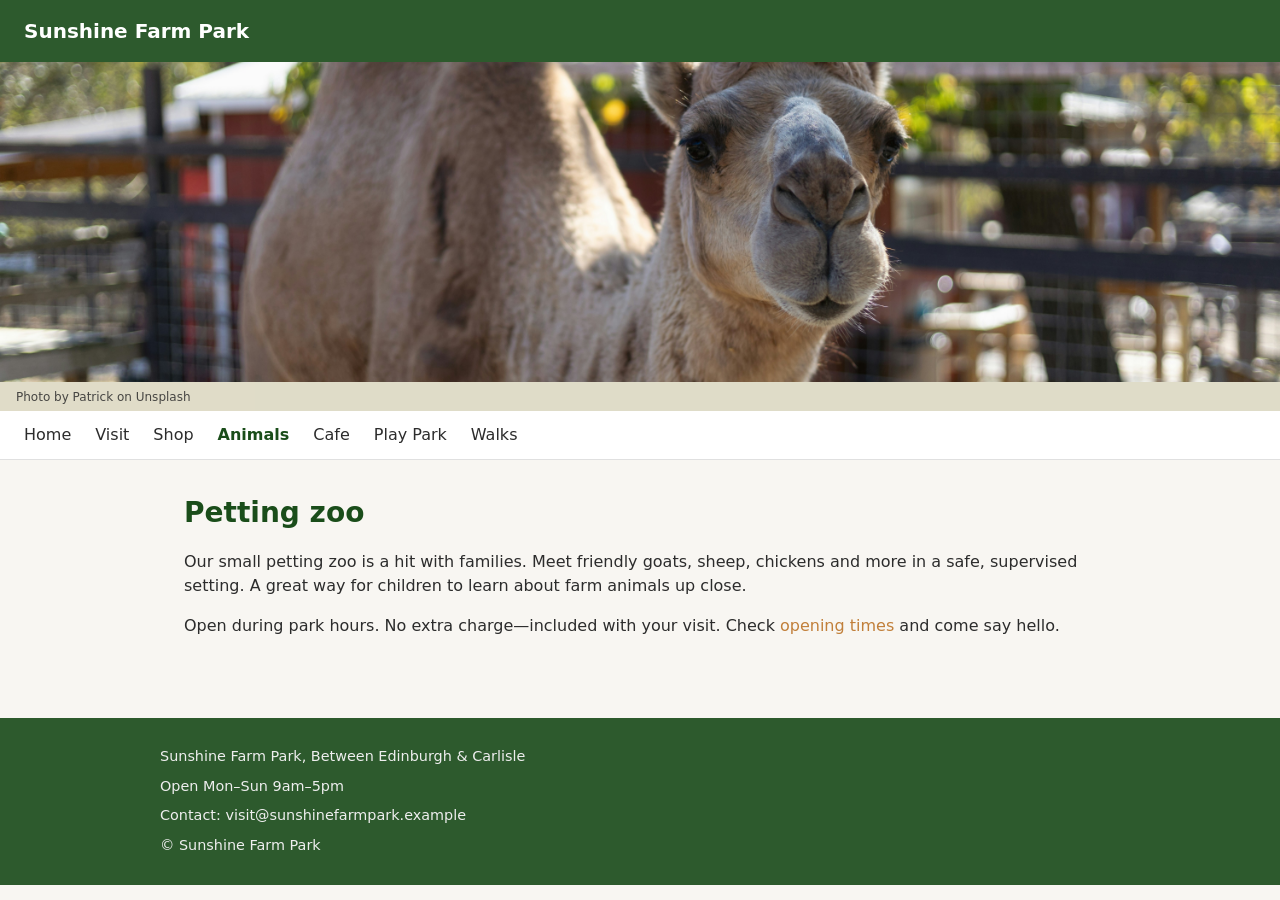
==== animals.html @ f55d2bb6 "Initial commit" ====
<!DOCTYPE html>
<html lang="en">
<head>
  <meta charset="UTF-8">
  <meta name="viewport" content="width=device-width, initial-scale=1.0">
  <title>Animals | Sunshine Farm Park</title>
  <link rel="stylesheet" href="css/style.css">
</head>
<body>
  <header>
    <a href="index.html" class="logo">Sunshine Farm Park</a>
  </header>
  <div class="hero" aria-label="Hero image">
    <figure class="hero-figure">
      <img src="assets/hero-animals.jpg" alt="A camel in a fenced area at the farm">
      <figcaption class="hero-credit">Photo by <a href="https://unsplash.com/@goosepicklefire?utm_source=unsplash&utm_medium=referral&utm_content=creditCopyText">Patrick</a> on <a href="https://unsplash.com/photos/a-camel-standing-in-a-fenced-in-area-8kKOHw2SJds?utm_source=unsplash&utm_medium=referral&utm_content=creditCopyText">Unsplash</a></figcaption>
    </figure>
  </div>
  <nav class="main-nav" aria-label="Main navigation">
    <button type="button" class="nav-toggle" aria-label="Toggle menu" aria-expanded="false">Menu</button>
    <ul class="nav-list">
      <li><a href="index.html">Home</a></li>
      <li><a href="visit.html">Visit</a></li>
      <li><a href="shop.html">Shop</a></li>
      <li class="current">Animals</li>
      <li><a href="cafe.html">Cafe</a></li>
      <li><a href="play-park.html">Play Park</a></li>
      <li><a href="walks.html">Walks</a></li>
    </ul>
  </nav>
  <main>
    <h1>Petting zoo</h1>
    <p>Our small petting zoo is a hit with families. Meet friendly goats, sheep, chickens and more in a safe, supervised setting. A great way for children to learn about farm animals up close.</p>
    <p>Open during park hours. No extra charge—included with your visit. Check <a href="visit.html">opening times</a> and come say hello.</p>
  </main>
  <footer class="site-footer">
    <div class="footer-inner">
      <p class="footer-address">Sunshine Farm Park, Between Edinburgh &amp; Carlisle</p>
      <p class="footer-times">Open Mon–Sun 9am–5pm</p>
      <p class="footer-contact">Contact: visit@sunshinefarmpark.example</p>
      <p class="footer-copy">&copy; Sunshine Farm Park</p>
    </div>
  </footer>
  <script src="js/main.js"></script>
</body>
</html>
---- css/style.css ----
/* Sunshine Farm Park – base and layout */

:root {
  --color-bg: #f8f6f2;
  --color-text: #2c2c2c;
  --color-heading: #1a4d1a;
  --color-accent: #c17f3a;
  --color-header-bg: #2d5a2d;
  --color-header-text: #fff;
  --color-footer-bg: #2d5a2d;
  --color-footer-text: #eee;
  --color-hero-bg: #e0dcc8;
  --font-body: system-ui, -apple-system, BlinkMacSystemFont, 'Segoe UI', Roboto, sans-serif;
  --font-heading: 'Segoe UI', system-ui, sans-serif;
  --max-width: 960px;
  --spacing: 1rem;
  --radius: 8px;
}

*,
*::before,
*::after {
  box-sizing: border-box;
}

body {
  margin: 0;
  font-family: var(--font-body);
  font-size: 1rem;
  line-height: 1.5;
  color: var(--color-text);
  background: var(--color-bg);
}

a {
  color: var(--color-accent);
  text-decoration: none;
}

a:hover {
  text-decoration: underline;
}

a:focus-visible {
  outline: 2px solid var(--color-accent);
  outline-offset: 2px;
}

/* Header */
header {
  background: var(--color-header-bg);
  color: var(--color-header-text);
  padding: var(--spacing) 1.5rem;
}

.logo {
  font-family: var(--font-heading);
  font-weight: 700;
  font-size: 1.25rem;
  color: inherit;
}

.logo:hover {
  text-decoration: none;
  opacity: 0.9;
}

/* Hero */
.hero {
  background: var(--color-hero-bg);
  min-height: 200px;
  display: flex;
  align-items: center;
  justify-content: center;
}

.hero-placeholder {
  color: var(--color-text);
  font-size: 1.125rem;
  opacity: 0.8;
}

.hero figure {
  margin: 0;
  width: 100%;
}

.hero img {
  width: 100%;
  height: auto;
  max-height: 320px;
  object-fit: cover;
  display: block;
}

.hero-credit {
  font-size: 0.75rem;
  color: var(--color-text);
  opacity: 0.85;
  padding: 0.35rem 1rem;
  margin: 0;
  background: var(--color-hero-bg);
}

.hero-credit a {
  color: inherit;
}

/* Nav */
.main-nav {
  background: #fff;
  border-bottom: 1px solid #e0e0e0;
  padding: 0 1.5rem;
}

.nav-toggle {
    display: none;
    height: 2.5rem;
    margin: 0.5rem 0;
    padding: 8px;
    border: 1px solid #ccc;
    border-radius: var(--radius);
    background: #fff;
    cursor: pointer;
    font-size: 1.25rem;
}

.nav-toggle:focus-visible {
  outline: 2px solid var(--color-accent);
  outline-offset: 2px;
}

.nav-list {
  list-style: none;
  margin: 0;
  padding: 0;
  display: flex;
  flex-wrap: wrap;
  gap: 0.25rem 1.5rem;
}

.nav-list a {
  display: block;
  padding: 0.75rem 0;
  color: var(--color-text);
  font-weight: 500;
}

.nav-list a:hover,
.nav-list a:focus-visible {
  color: var(--color-accent);
}

.nav-list li {
  color: var(--color-text);
}

.nav-list .current {
  padding: 0.75rem 0;
  font-weight: 600;
  color: var(--color-heading);
}

/* Main */
main {
  max-width: var(--max-width);
  margin: 0 auto;
  padding: 2rem 1.5rem;
}

main h1 {
  font-family: var(--font-heading);
  font-size: 1.75rem;
  color: var(--color-heading);
  margin-top: 0;
  margin-bottom: 1rem;
}

main h2 {
  font-family: var(--font-heading);
  font-size: 1.25rem;
  color: var(--color-heading);
  margin-top: 1.5rem;
  margin-bottom: 0.5rem;
}

/* Footer */
.site-footer {
  background: var(--color-footer-bg);
  color: var(--color-footer-text);
  padding: 1.5rem;
  margin-top: 2rem;
}

.footer-inner {
  max-width: var(--max-width);
  margin: 0 auto;
  font-size: 0.9rem;
  display: flex;
  flex-direction: column;
}

.footer-inner p {
  margin: 0.25rem 0;
}

.footer-inner a {
  color: #c9e0c9;
}

.built-by {
  align-self: flex-end;
}

/* Responsive: show toggle and collapse nav on small screens */
@media (max-width: 768px) {
  .nav-toggle {
    display: block;
  }

  .nav-list.is-open {
    display: flex;
  }

  .main-nav .nav-list {
    display: none;
    flex-direction: column;
    gap: 0;
    padding-bottom: 0.5rem;
  }

  .nav-list a,
  .nav-list .current {
    padding: 0.5rem 0;
  }
}

@media (min-width: 769px) {
  .nav-toggle {
    display: none;
  }

  .main-nav .nav-list {
    display: flex;
  }
}
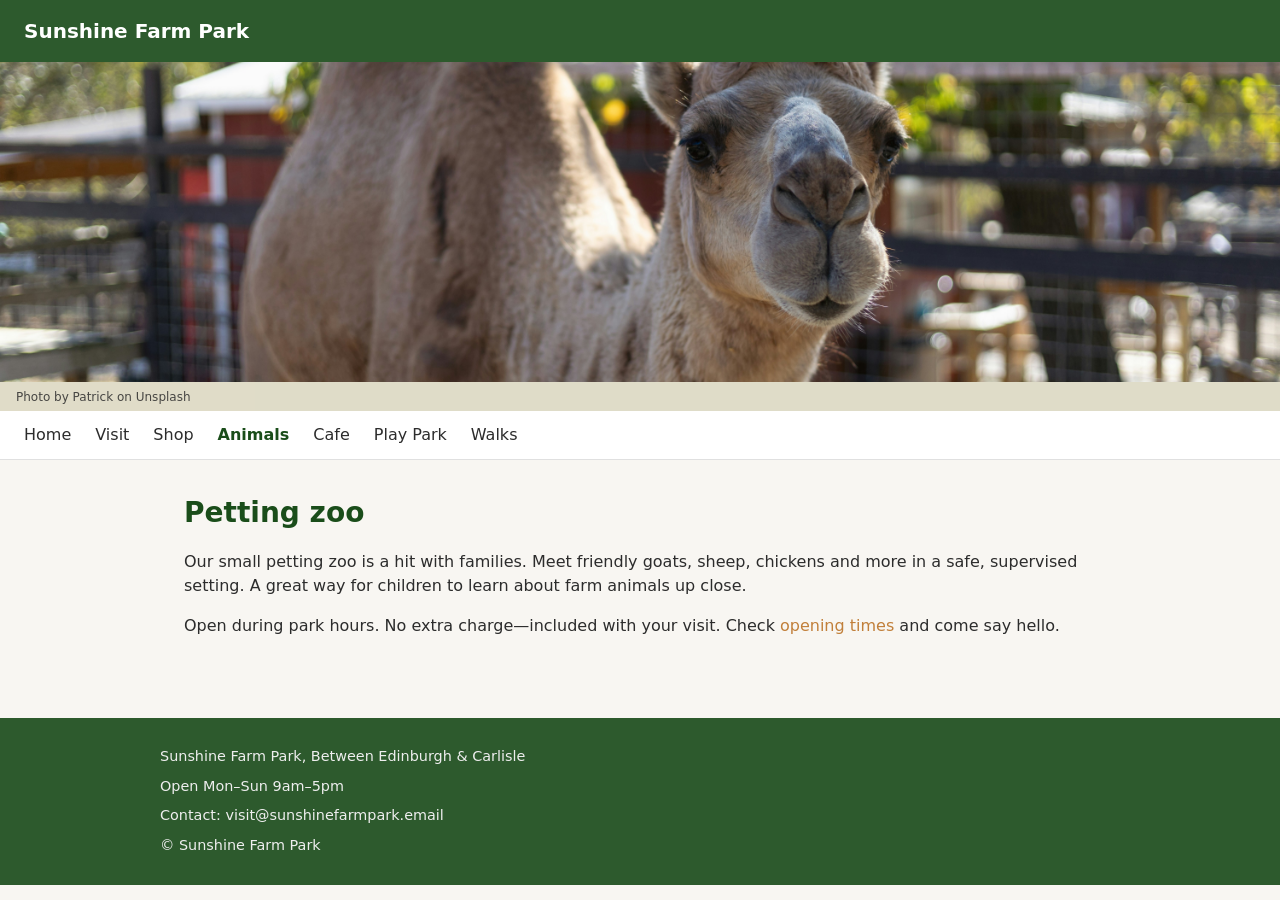
==== commit d8bc7502: "Commit recent local changes" ====
--- a/animals.html
+++ b/animals.html
@@ -10,7 +10,7 @@
   <header>
     <a href="index.html" class="logo">Sunshine Farm Park</a>
   </header>
-  <div class="hero" aria-label="Hero image">
+  <div class="hero">
     <figure class="hero-figure">
       <img src="assets/hero-animals.jpg" alt="A camel in a fenced area at the farm">
       <figcaption class="hero-credit">Photo by <a href="https://unsplash.com/@goosepicklefire?utm_source=unsplash&utm_medium=referral&utm_content=creditCopyText">Patrick</a> on <a href="https://unsplash.com/photos/a-camel-standing-in-a-fenced-in-area-8kKOHw2SJds?utm_source=unsplash&utm_medium=referral&utm_content=creditCopyText">Unsplash</a></figcaption>
@@ -37,7 +37,7 @@
     <div class="footer-inner">
       <p class="footer-address">Sunshine Farm Park, Between Edinburgh &amp; Carlisle</p>
       <p class="footer-times">Open Mon–Sun 9am–5pm</p>
-      <p class="footer-contact">Contact: visit@sunshinefarmpark.example</p>
+      <p class="footer-contact">Contact: visit@sunshinefarmpark.email</p>
       <p class="footer-copy">&copy; Sunshine Farm Park</p>
     </div>
   </footer>
